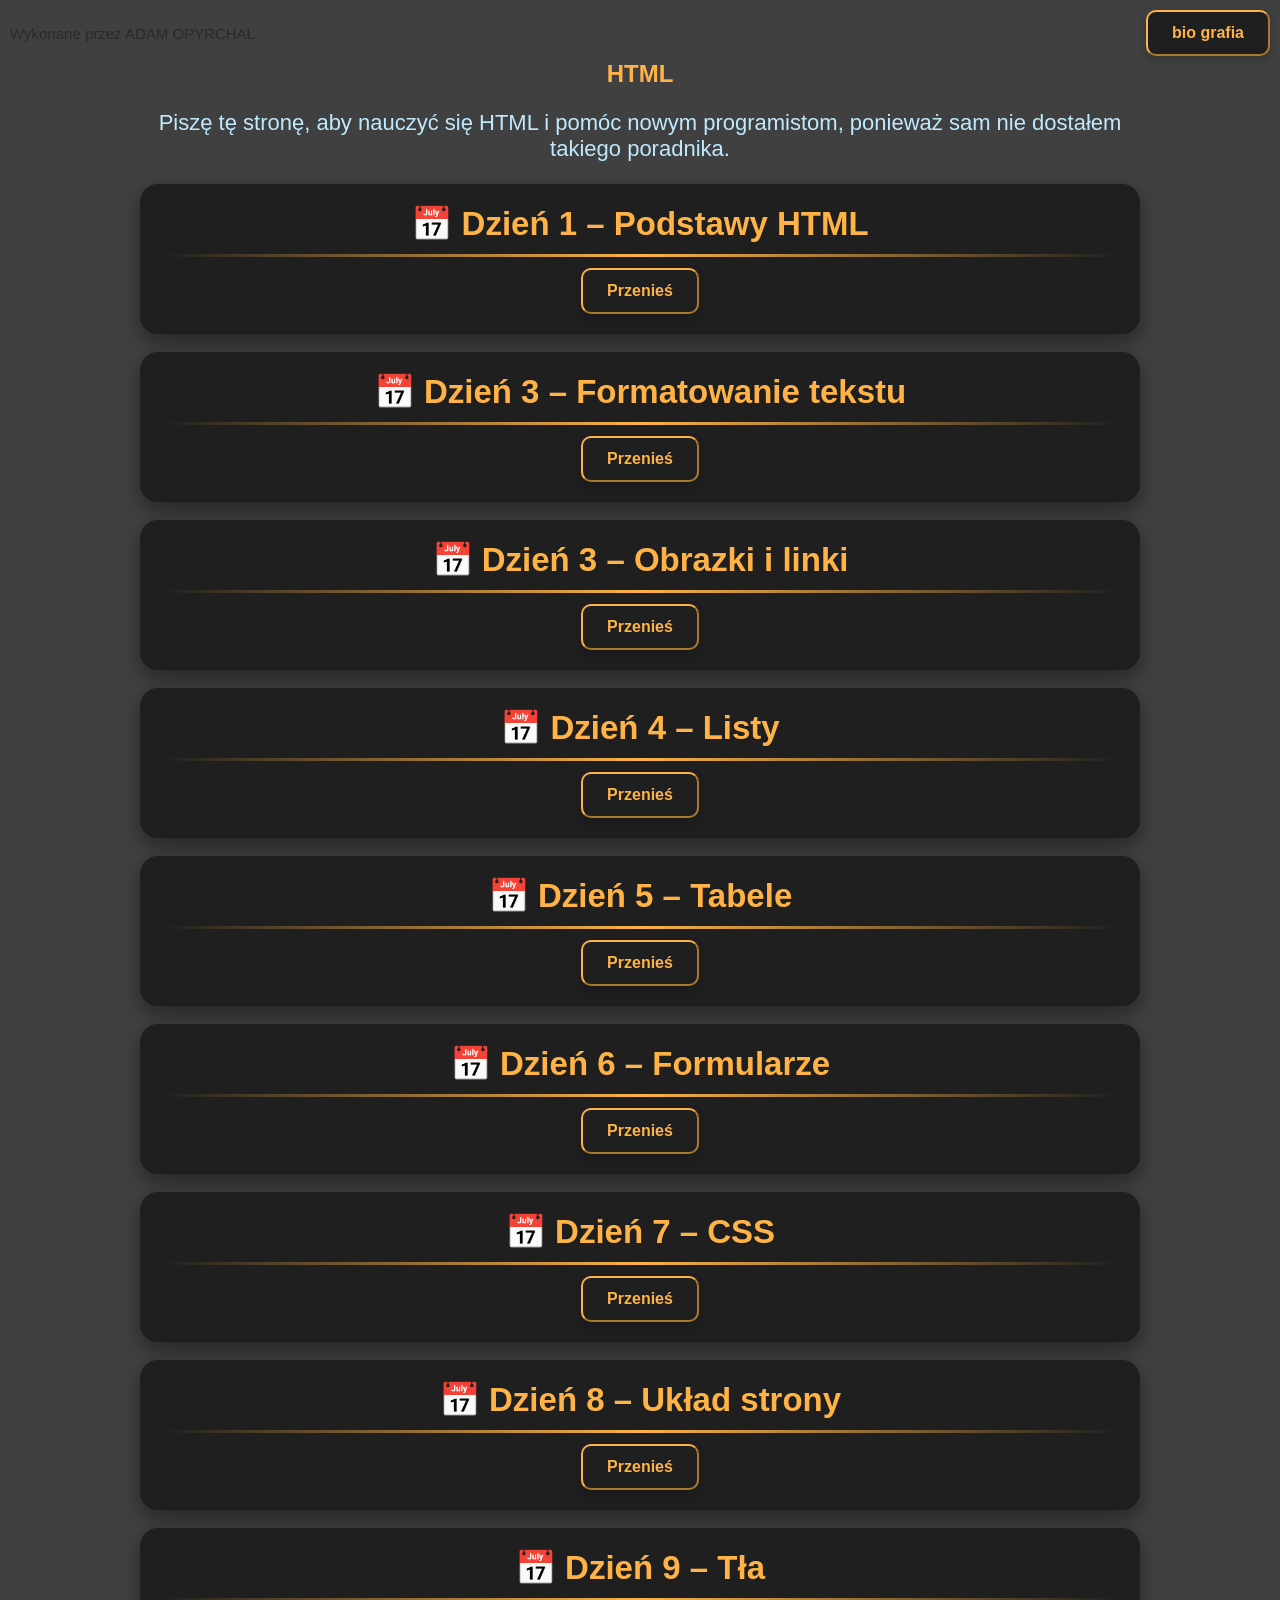
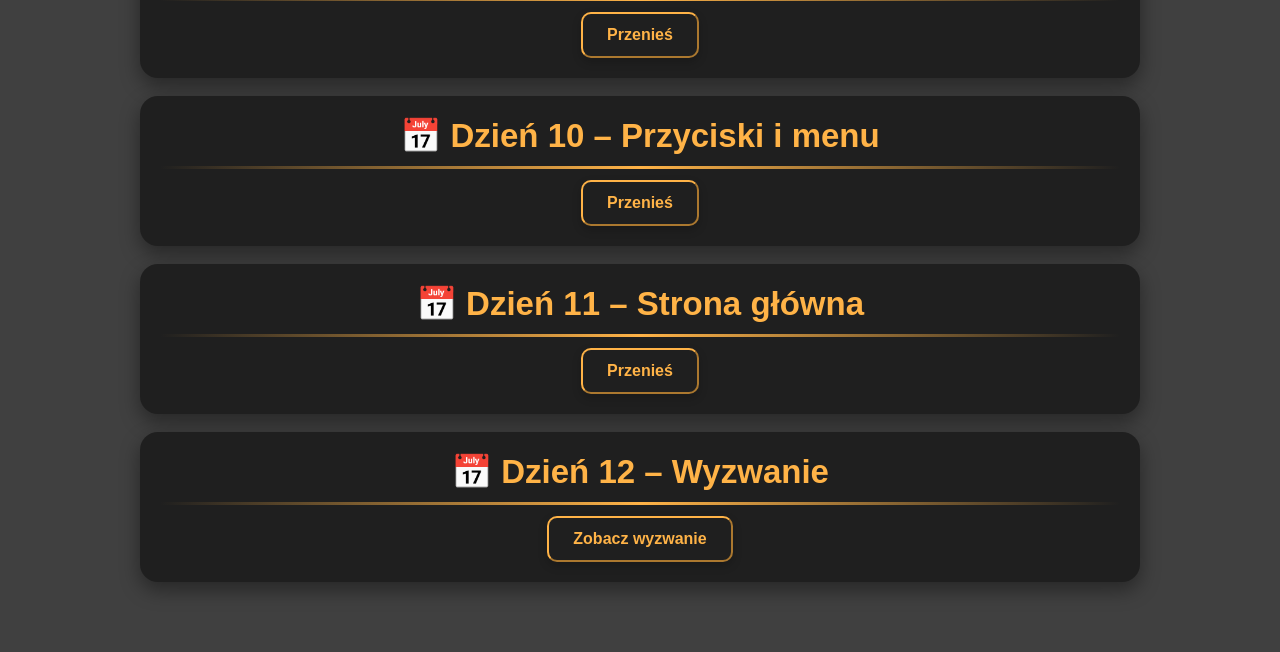
==== projekt/index.html @ 05d082ea "Add files via upload" ====
<!DOCTYPE html>
<html lang="pl">
<head>
<meta charset="UTF-8">
<meta name="viewport" content="width=device-width, initial-scale=1.0">
<link rel="stylesheet" href="wyglad.css">
<title>NAUKA HTML</title>

</head>
<body>
<div class="overlay">
<div class="container">
<h2>HTML</h2>
<p id="tekst">Wykonane przez ADAM OPYRCHAŁ </p>
<div class="rightekran">
<a href="biografia.htm"><button class="btn">bio grafia</button></a>
</div>
<div class="opis"><p></p>Piszę tę stronę, aby nauczyć się HTML i pomóc nowym programistom, ponieważ sam nie dostałem takiego poradnika.</p>
<div class="card"><h2>📅 Dzień 1 – Podstawy HTML</h2><hr class="hr2"><a  href="strony/podstawy.htm"><button class="btn">Przenieś</button></a></div>                       
<div class="card"><h2>📅 Dzień 3 – Formatowanie tekstu</h2><hr class="hr2"><a  href="strony/formatowanie.htm"><button class="btn">Przenieś</button></a></div>
<div class="card"><h2>📅 Dzień 3 – Obrazki i linki</h2><hr class="hr2"><a  href="strony/obrazki.htm"><button class="btn">Przenieś</button></a></div>
<div class="card"><h2>📅 Dzień 4 – Listy</h2><hr class="hr2"><a  href="strony/listy.htm"><button class="btn">Przenieś</button></a></div>
<div class="card"><h2>📅 Dzień 5 – Tabele</h2><hr class="hr2"><a  href="strony/tabele.htm"><button class="btn">Przenieś</button></a></div>
<div class="card"><h2>📅 Dzień 6 – Formularze</h2><hr class="hr"><a  href="strony/formularze.htm"><button class="btn">Przenieś</button></a></div>
<div class="card"><h2>📅 Dzień 7 – CSS</h2><hr class="hr2"><a  href="strony/css.htm"><button class="btn">Przenieś</button></a></div>
<div class="card"><h2>📅 Dzień 8 – Układ strony</h2><hr class="hr2"><a  href="strony/ukladstrony.htm"><button class="btn">Przenieś</button></a></div>
<div class="card"><h2>📅 Dzień 9 – Tła</h2><hr class="hr2"><a  href="strony/tla.htm"><button class="btn">Przenieś</button></a></div>
<div class="card"><h2>📅 Dzień 10 – Przyciski i menu</h2><hr class="hr2"><a  href="strony/przyciski.htm"><button class="btn">Przenieś</button></a></div>
<div class="card"><h2>📅 Dzień 11 – Strona główna</h2><hr class="hr2"><a  href="strony/stronaglownaaa.htm"><button class="btn">Przenieś</button></a></div>
<div class="card"><h2>📅 Dzień 12 – Wyzwanie</h2><hr class="hr2"><a  href="strony/wyzwanie.htm"><button class="btn">Zobacz wyzwanie</button></a></div>
</body>
</html>
---- projekt/wyglad.css ----
*{box-sizing:border-box}
body{
margin:0;
font-family:Arial,sans-serif;
background:url('https://images.unsplash.com/photo-1511512578047-dfb367046420') center/cover fixed;
color:#fff;
}
#tekst{
    position:fixed;
    top:10px;
    left:10px;
    font-size:15px;
    color: #2a2a2a;
}

.btn {
    background-color: #1f1f1f;
    color: #ffb347;
    padding: 12px 24px;
    font-size: 16px;
    font-weight: bold;
    border-radius: 10px;
    cursor: pointer;
    transition: 0.3s;
    box-shadow: 0 4px 10px rgba(0,0,0,0.2);
    border-color: #ffb347;
}

.btn:hover {
    background-color: #2a2a2a;
    transform: translateY(-2px);
    box-shadow: 0 6px 15px rgba(0,0,0,0.3);
    border-color: #ffb347;
}

.btn:active {
    transform: scale(0.96);
}

.overlay{
background:rgba(0,0,0,.75);
min-height:100vh;
padding:40px 20px;
}
.container{max-width:1000px;margin:auto}
h2{text-align:center;color:#ffb347}
h3 {
    text-align: left;color:#ffb347;
}
.opis{text-align:center;font-size:22px;color:#bfe9ff;margin-bottom:30px}
.card{
background:#1f1f1f;
border-radius:18px;
padding:20px;
margin:18px 0;
box-shadow:0 8px 20px rgba(0,0,0,.4);
transition:.25s;
}
.card:hover{transform:translateY(-4px);background:#2a2a2a}
.card h2{margin:0 0 10px;color:#ffb347}
.card p{line-height:1.7;margin:0;}
hr {
    border: none;
    height: 3px;
    background: linear-gradient(to right, transparent, #ffb347, transparent);
}
.center {
    text-align: center;
}
.rightekran {
    position: absolute;
    top: 10px;
    right: 10px;
}
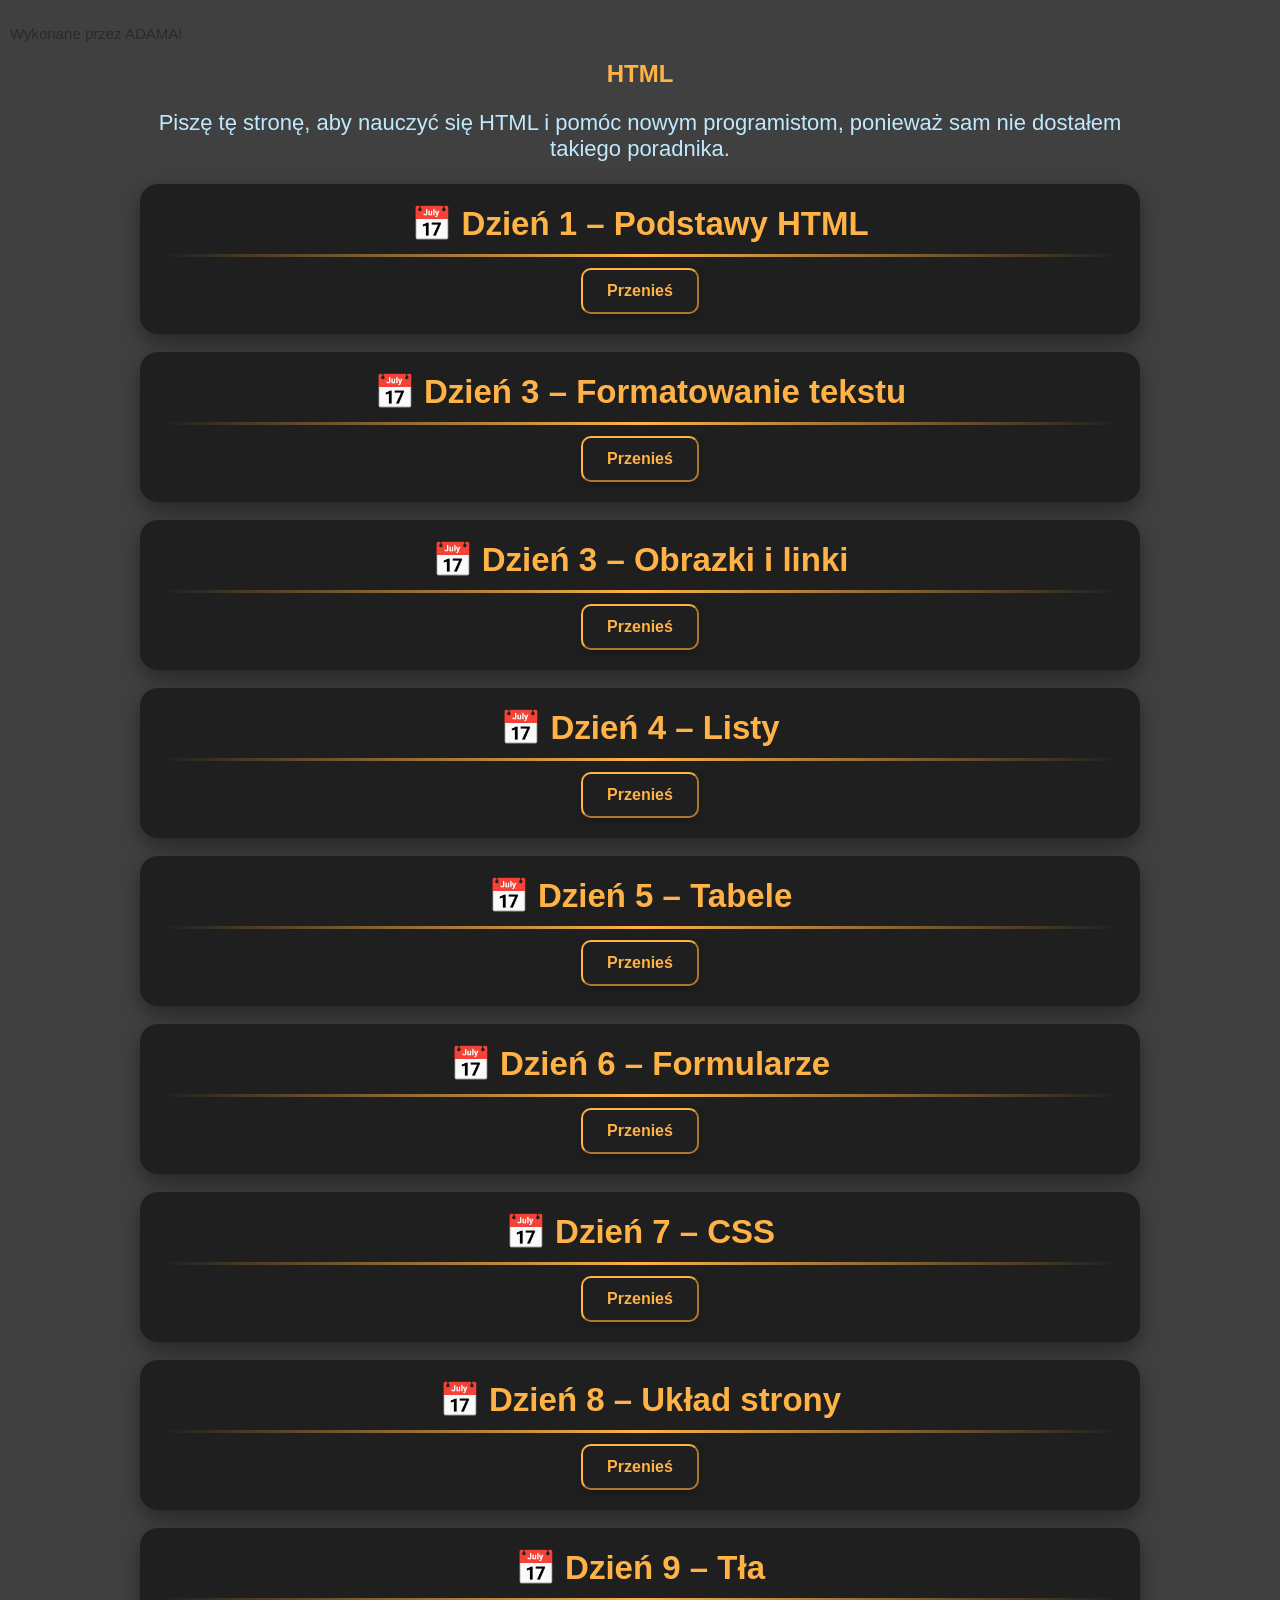
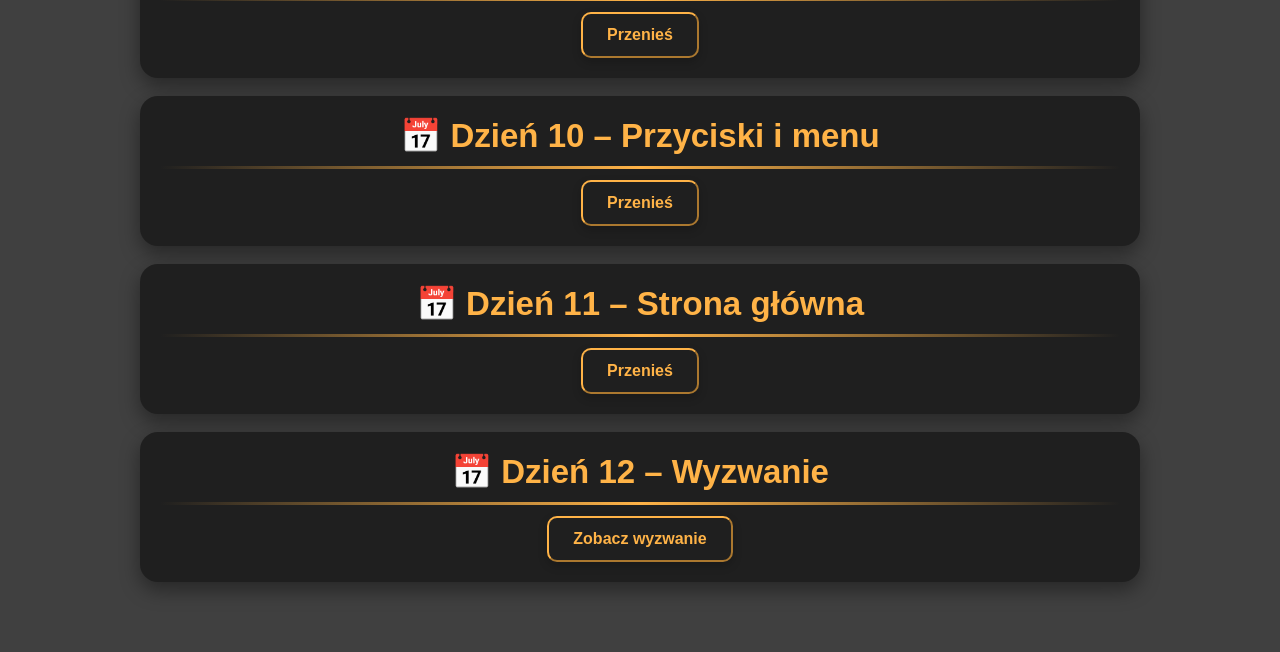
==== commit ab814e64: "Add files via upload" ====
--- a/projekt/index.html
+++ b/projekt/index.html
@@ -3,7 +3,7 @@
 <head>
 <meta charset="UTF-8">
 <meta name="viewport" content="width=device-width, initial-scale=1.0">
-<link rel="stylesheet" href="wyglad.css">
+<link rel="stylesheet" href="style.css">
 <title>NAUKA HTML</title>
 
 </head>
@@ -11,23 +11,22 @@
 <div class="overlay">
 <div class="container">
 <h2>HTML</h2>
-<p id="tekst">Wykonane przez ADAM OPYRCHAŁ </p>
+<p id="tekst">Wykonane przez ADAMA! </p>
 <div class="rightekran">
-<a href="biografia.htm"><button class="btn">bio grafia</button></a>
 </div>
 <div class="opis"><p></p>Piszę tę stronę, aby nauczyć się HTML i pomóc nowym programistom, ponieważ sam nie dostałem takiego poradnika.</p>
-<div class="card"><h2>📅 Dzień 1 – Podstawy HTML</h2><hr class="hr2"><a  href="strony/podstawy.htm"><button class="btn">Przenieś</button></a></div>                       
-<div class="card"><h2>📅 Dzień 3 – Formatowanie tekstu</h2><hr class="hr2"><a  href="strony/formatowanie.htm"><button class="btn">Przenieś</button></a></div>
-<div class="card"><h2>📅 Dzień 3 – Obrazki i linki</h2><hr class="hr2"><a  href="strony/obrazki.htm"><button class="btn">Przenieś</button></a></div>
-<div class="card"><h2>📅 Dzień 4 – Listy</h2><hr class="hr2"><a  href="strony/listy.htm"><button class="btn">Przenieś</button></a></div>
-<div class="card"><h2>📅 Dzień 5 – Tabele</h2><hr class="hr2"><a  href="strony/tabele.htm"><button class="btn">Przenieś</button></a></div>
-<div class="card"><h2>📅 Dzień 6 – Formularze</h2><hr class="hr"><a  href="strony/formularze.htm"><button class="btn">Przenieś</button></a></div>
-<div class="card"><h2>📅 Dzień 7 – CSS</h2><hr class="hr2"><a  href="strony/css.htm"><button class="btn">Przenieś</button></a></div>
-<div class="card"><h2>📅 Dzień 8 – Układ strony</h2><hr class="hr2"><a  href="strony/ukladstrony.htm"><button class="btn">Przenieś</button></a></div>
-<div class="card"><h2>📅 Dzień 9 – Tła</h2><hr class="hr2"><a  href="strony/tla.htm"><button class="btn">Przenieś</button></a></div>
-<div class="card"><h2>📅 Dzień 10 – Przyciski i menu</h2><hr class="hr2"><a  href="strony/przyciski.htm"><button class="btn">Przenieś</button></a></div>
-<div class="card"><h2>📅 Dzień 11 – Strona główna</h2><hr class="hr2"><a  href="strony/stronaglownaaa.htm"><button class="btn">Przenieś</button></a></div>
-<div class="card"><h2>📅 Dzień 12 – Wyzwanie</h2><hr class="hr2"><a  href="strony/wyzwanie.htm"><button class="btn">Zobacz wyzwanie</button></a></div>
+<div class="card"><h2>📅 Dzień 1 – Podstawy HTML</h2><hr class="hr2"><a  href="strony/podstawy.html"><button class="btn">Przenieś</button></a></div>                       
+<div class="card"><h2>📅 Dzień 3 – Formatowanie tekstu</h2><hr class="hr2"><a  href="strony/formatowanie.html"><button class="btn">Przenieś</button></a></div>
+<div class="card"><h2>📅 Dzień 3 – Obrazki i linki</h2><hr class="hr2"><a  href="strony/obrazki.html"><button class="btn">Przenieś</button></a></div>
+<div class="card"><h2>📅 Dzień 4 – Listy</h2><hr class="hr2"><a  href="strony/listy.html"><button class="btn">Przenieś</button></a></div>
+<div class="card"><h2>📅 Dzień 5 – Tabele</h2><hr class="hr2"><a  href="strony/tabele.html"><button class="btn">Przenieś</button></a></div>
+<div class="card"><h2>📅 Dzień 6 – Formularze</h2><hr class="hr"><a  href="strony/formularze.html"><button class="btn">Przenieś</button></a></div>
+<div class="card"><h2>📅 Dzień 7 – CSS</h2><hr class="hr2"><a  href="strony/css.html"><button class="btn">Przenieś</button></a></div>
+<div class="card"><h2>📅 Dzień 8 – Układ strony</h2><hr class="hr2"><a  href="strony/ukladstrony.html"><button class="btn">Przenieś</button></a></div>
+<div class="card"><h2>📅 Dzień 9 – Tła</h2><hr class="hr2"><a  href="strony/tla.html"><button class="btn">Przenieś</button></a></div>
+<div class="card"><h2>📅 Dzień 10 – Przyciski i menu</h2><hr class="hr2"><a  href="strony/przyciski.html"><button class="btn">Przenieś</button></a></div>
+<div class="card"><h2>📅 Dzień 11 – Strona główna</h2><hr class="hr2"><a  href="strony/stronaglownaaa.html"><button class="btn">Przenieś</button></a></div>
+<div class="card"><h2>📅 Dzień 12 – Wyzwanie</h2><hr class="hr2"><a  href="strony/wyzwanie.html"><button class="btn">Zobacz wyzwanie</button></a></div>
 </body>
 </html>
 
--- a/projekt/style.css
+++ b/projekt/style.css
@@ -0,0 +1,110 @@
+* {
+    box-sizing: border-box
+}
+
+body {
+    margin: 0;
+    font-family: Arial, sans-serif;
+    background: url('https://images.unsplash.com/photo-1511512578047-dfb367046420') center/cover fixed;
+    color: #fff;
+}
+
+#tekst {
+    position: fixed;
+    top: 10px;
+    left: 10px;
+    font-size: 15px;
+    color: #2a2a2a;
+}
+
+.btn {
+    background-color: #1f1f1f;
+    color: #ffb347;
+    padding: 12px 24px;
+    font-size: 16px;
+    font-weight: bold;
+    border-radius: 10px;
+    cursor: pointer;
+    transition: 0.3s;
+    box-shadow: 0 4px 10px rgba(0, 0, 0, 0.2);
+    border-color: #ffb347;
+}
+
+.btn:hover {
+    background-color: #2a2a2a;
+    transform: translateY(-2px);
+    box-shadow: 0 6px 15px rgba(0, 0, 0, 0.3);
+    border-color: #ffb347;
+}
+
+.btn:active {
+    transform: scale(0.96);
+}
+
+.overlay {
+    background: rgba(0, 0, 0, .75);
+    min-height: 100vh;
+    padding: 40px 20px;
+}
+
+.container {
+    max-width: 1000px;
+    margin: auto
+}
+
+h2 {
+    text-align: center;
+    color: #ffb347
+}
+
+h3 {
+    text-align: left;
+    color: #ffb347;
+}
+
+.opis {
+    text-align: center;
+    font-size: 22px;
+    color: #bfe9ff;
+    margin-bottom: 30px
+}
+
+.card {
+    background: #1f1f1f;
+    border-radius: 18px;
+    padding: 20px;
+    margin: 18px 0;
+    box-shadow: 0 8px 20px rgba(0, 0, 0, .4);
+    transition: .25s;
+}
+
+.card:hover {
+    transform: translateY(-4px);
+    background: #2a2a2a
+}
+
+.card h2 {
+    margin: 0 0 10px;
+    color: #ffb347
+}
+
+.card p {
+    line-height: 1.7;
+    margin: 0;
+}
+
+hr {
+    border: none;
+    height: 3px;
+    background: linear-gradient(to right, transparent, #ffb347, transparent);
+}
+
+.center {
+    text-align: center;
+}
+
+.rightekran {
+    position: absolute;
+    top: 10px;
+    right: 10px;
+}
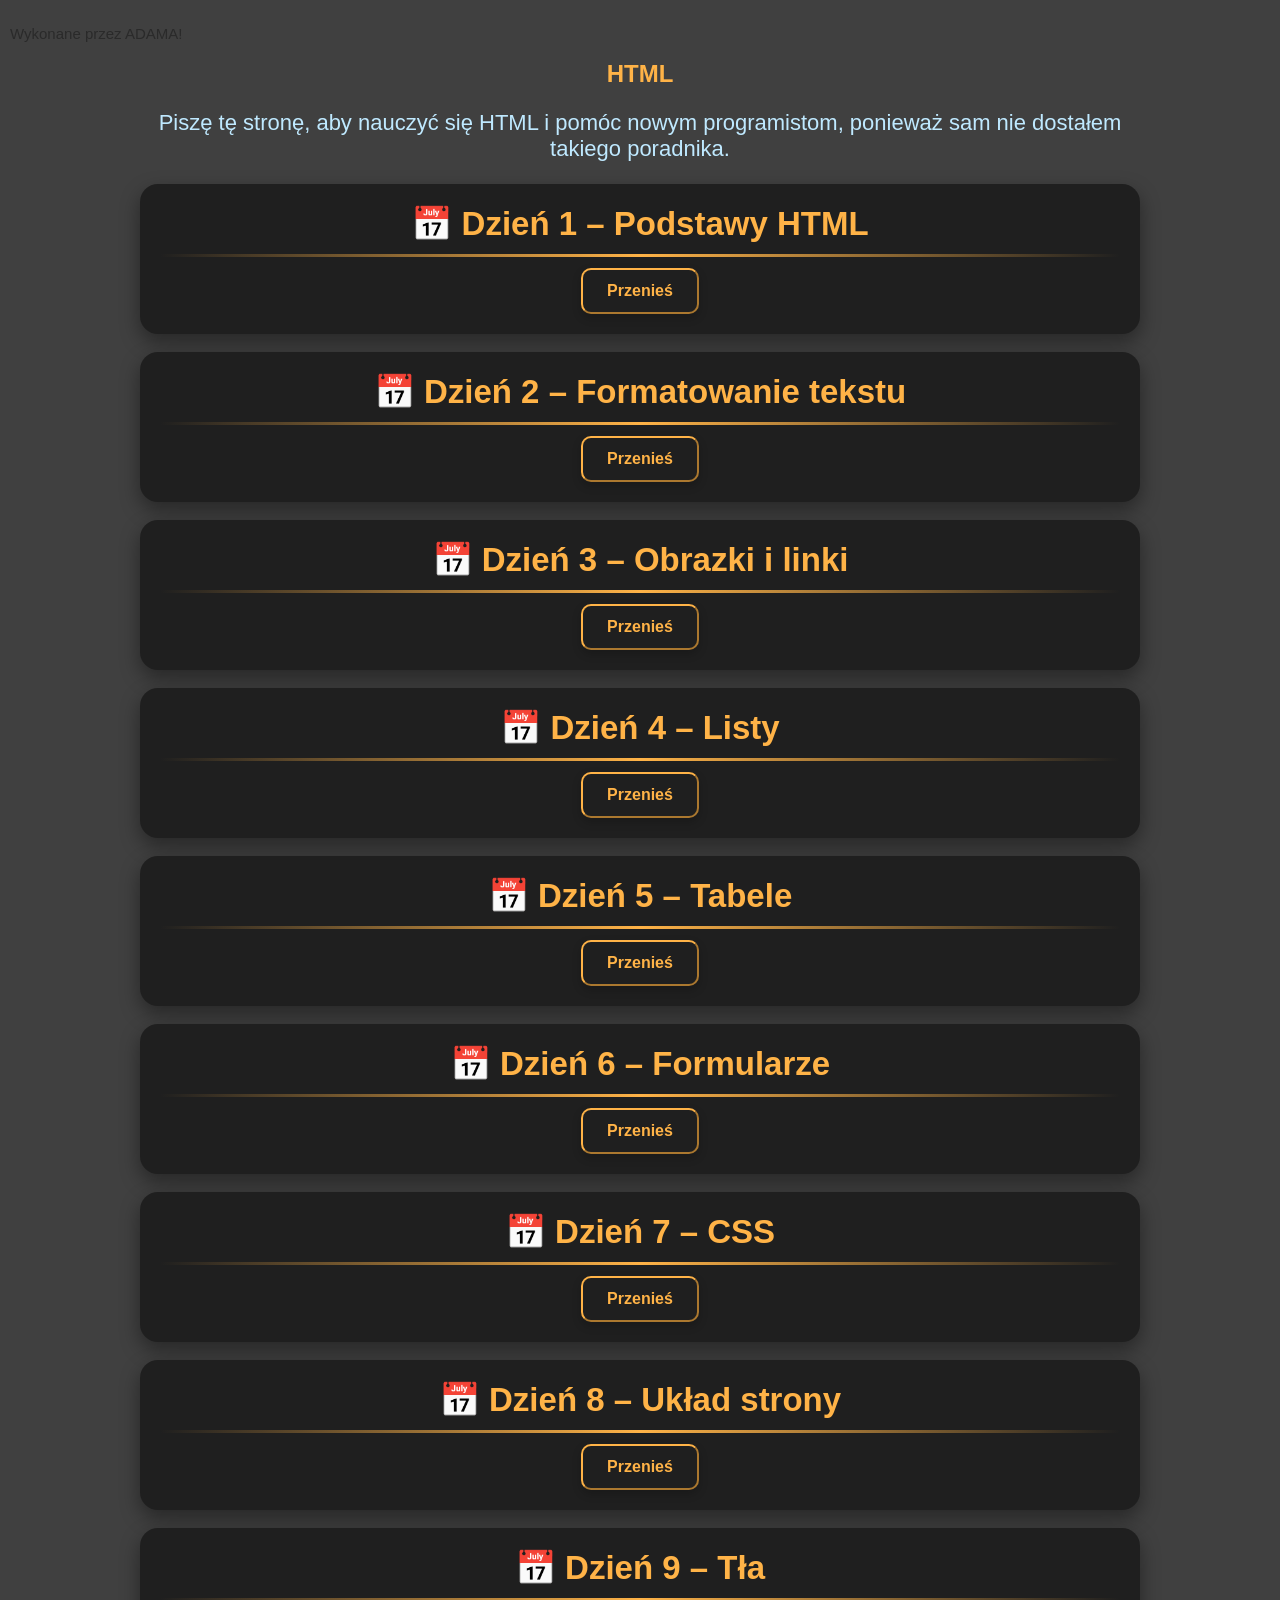
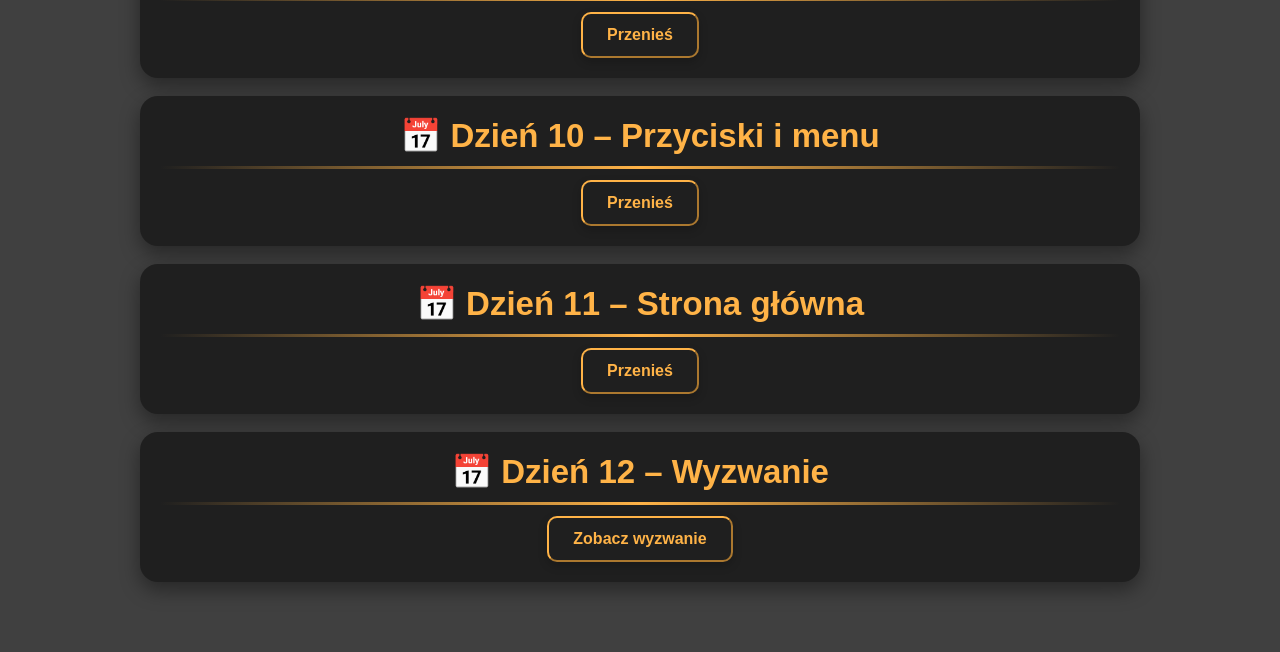
==== commit 1ab977da: "Add files via upload" ====
--- a/projekt/index.html
+++ b/projekt/index.html
@@ -16,7 +16,7 @@
 </div>
 <div class="opis"><p></p>Piszę tę stronę, aby nauczyć się HTML i pomóc nowym programistom, ponieważ sam nie dostałem takiego poradnika.</p>
 <div class="card"><h2>📅 Dzień 1 – Podstawy HTML</h2><hr class="hr2"><a  href="strony/podstawy.html"><button class="btn">Przenieś</button></a></div>                       
-<div class="card"><h2>📅 Dzień 3 – Formatowanie tekstu</h2><hr class="hr2"><a  href="strony/formatowanie.html"><button class="btn">Przenieś</button></a></div>
+<div class="card"><h2>📅 Dzień 2 – Formatowanie tekstu</h2><hr class="hr2"><a  href="strony/formatowanie.html"><button class="btn">Przenieś</button></a></div>
 <div class="card"><h2>📅 Dzień 3 – Obrazki i linki</h2><hr class="hr2"><a  href="strony/obrazki.html"><button class="btn">Przenieś</button></a></div>
 <div class="card"><h2>📅 Dzień 4 – Listy</h2><hr class="hr2"><a  href="strony/listy.html"><button class="btn">Przenieś</button></a></div>
 <div class="card"><h2>📅 Dzień 5 – Tabele</h2><hr class="hr2"><a  href="strony/tabele.html"><button class="btn">Przenieś</button></a></div>
--- a/projekt/style.css
+++ b/projekt/style.css
@@ -10,7 +10,7 @@
 }
 
 #tekst {
-    position: fixed;
+    position: absolute;
     top: 10px;
     left: 10px;
     font-size: 15px;
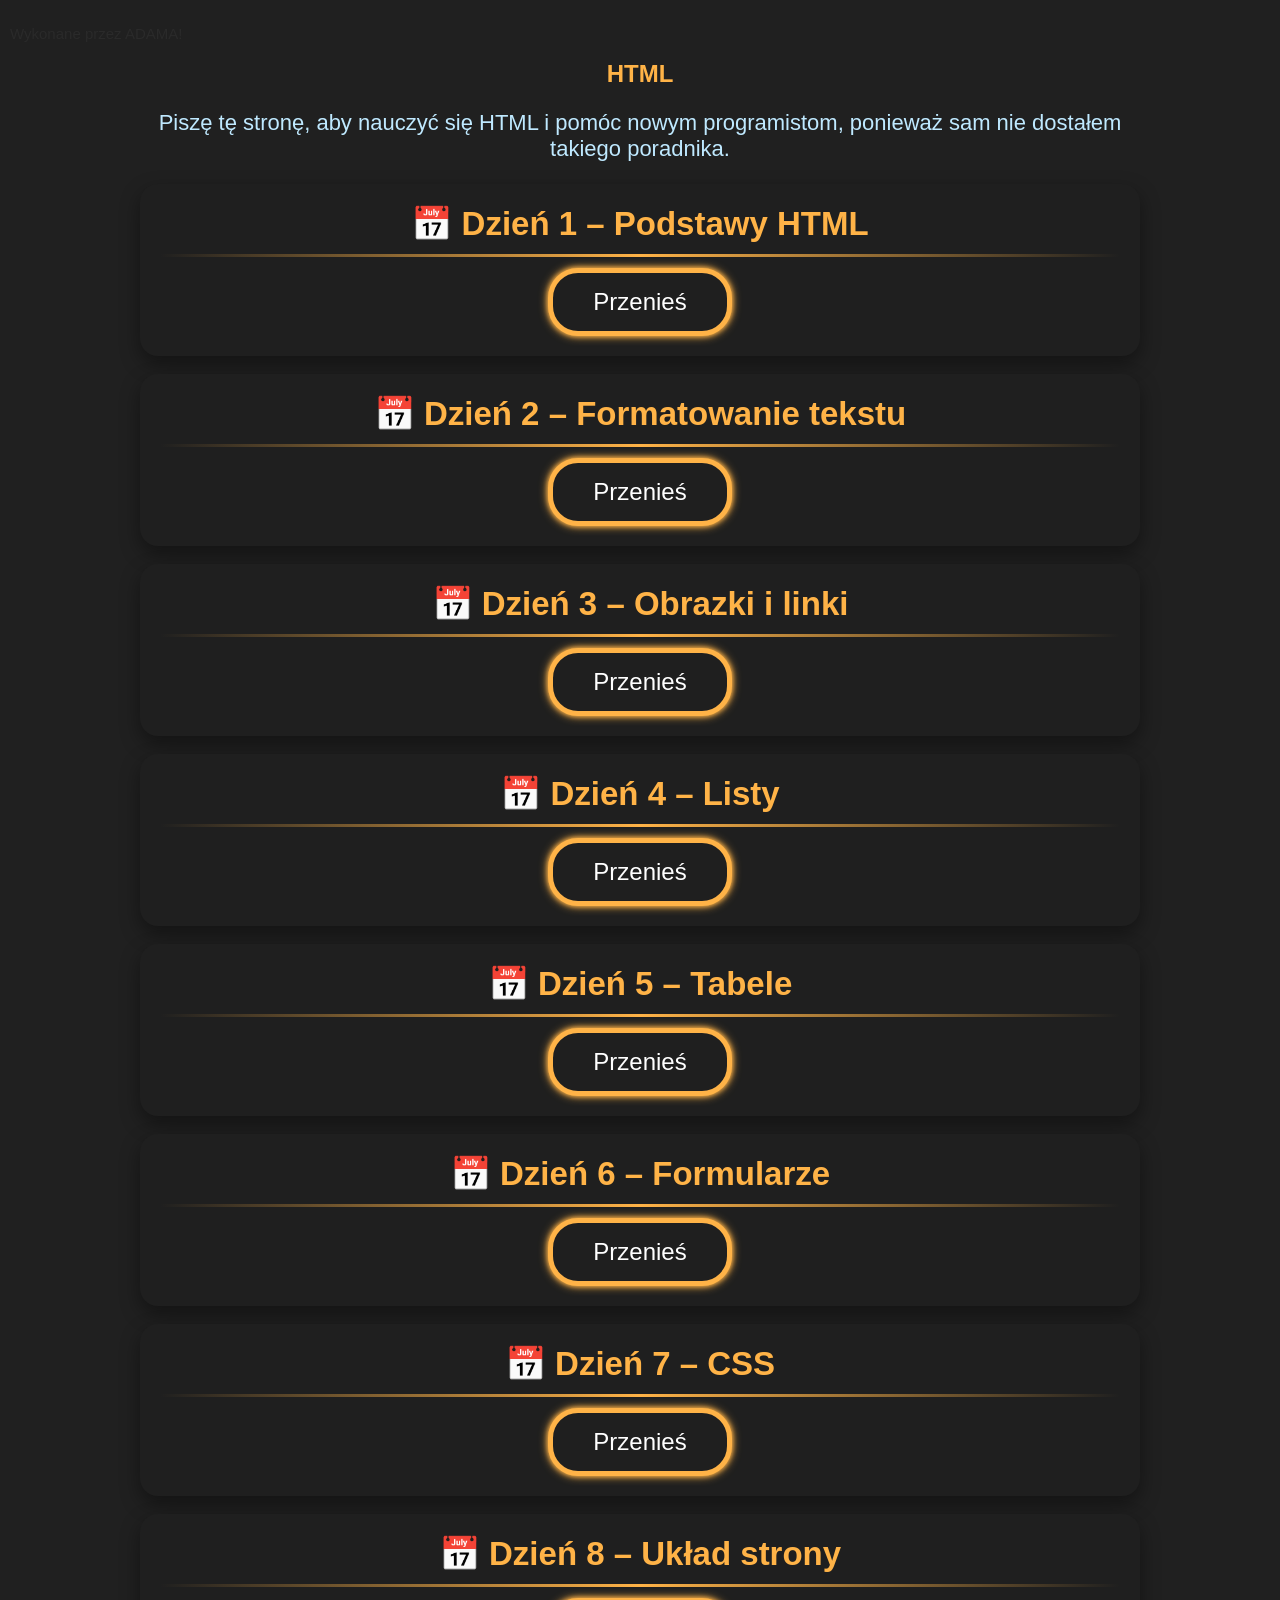
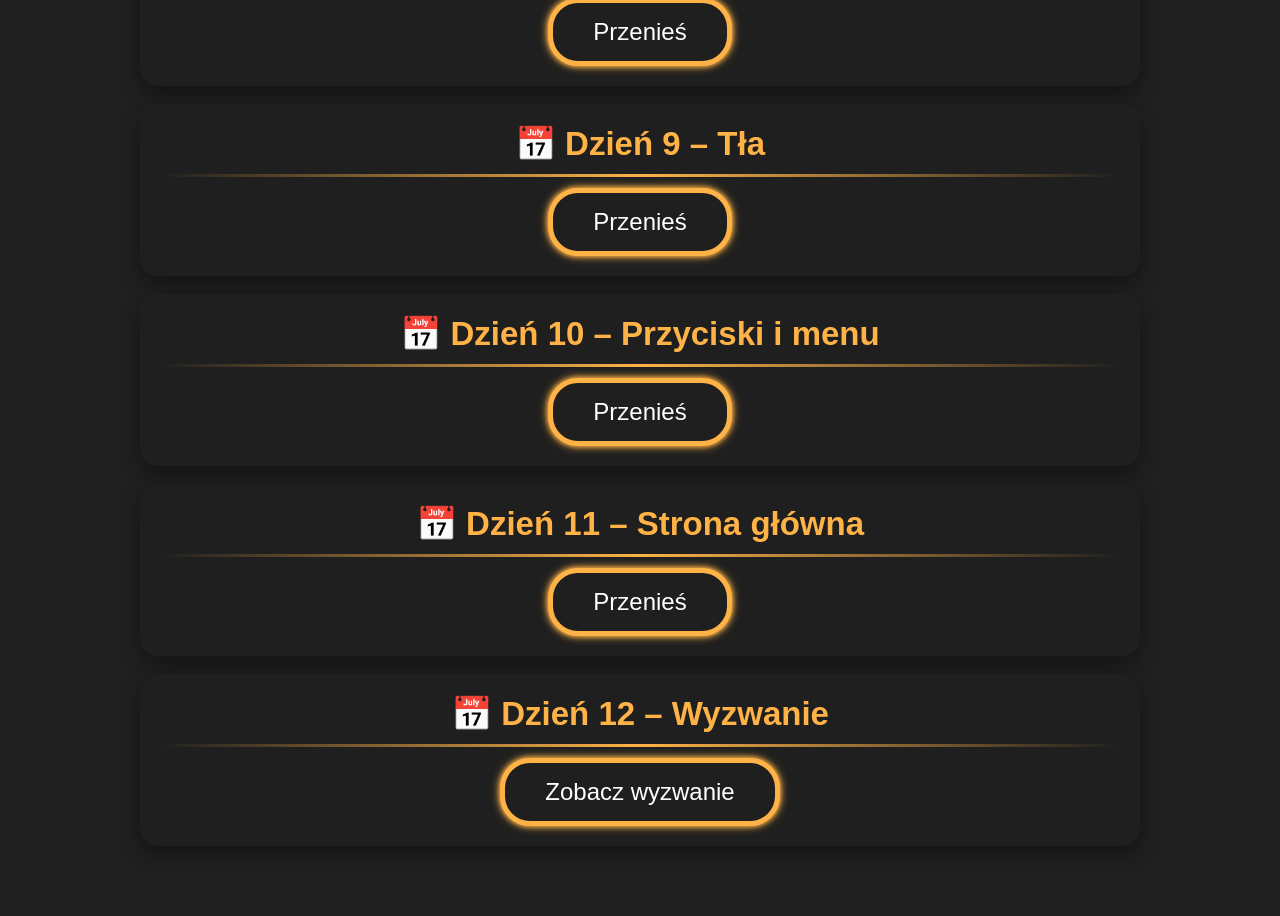
==== commit 45a3c018: "Add files via upload" ====
--- a/projekt/index.html
+++ b/projekt/index.html
@@ -15,18 +15,18 @@
 <div class="rightekran">
 </div>
 <div class="opis"><p></p>Piszę tę stronę, aby nauczyć się HTML i pomóc nowym programistom, ponieważ sam nie dostałem takiego poradnika.</p>
-<div class="card"><h2>📅 Dzień 1 – Podstawy HTML</h2><hr class="hr2"><a  href="strony/podstawy.html"><button class="btn">Przenieś</button></a></div>                       
-<div class="card"><h2>📅 Dzień 2 – Formatowanie tekstu</h2><hr class="hr2"><a  href="strony/formatowanie.html"><button class="btn">Przenieś</button></a></div>
-<div class="card"><h2>📅 Dzień 3 – Obrazki i linki</h2><hr class="hr2"><a  href="strony/obrazki.html"><button class="btn">Przenieś</button></a></div>
-<div class="card"><h2>📅 Dzień 4 – Listy</h2><hr class="hr2"><a  href="strony/listy.html"><button class="btn">Przenieś</button></a></div>
-<div class="card"><h2>📅 Dzień 5 – Tabele</h2><hr class="hr2"><a  href="strony/tabele.html"><button class="btn">Przenieś</button></a></div>
-<div class="card"><h2>📅 Dzień 6 – Formularze</h2><hr class="hr"><a  href="strony/formularze.html"><button class="btn">Przenieś</button></a></div>
-<div class="card"><h2>📅 Dzień 7 – CSS</h2><hr class="hr2"><a  href="strony/css.html"><button class="btn">Przenieś</button></a></div>
-<div class="card"><h2>📅 Dzień 8 – Układ strony</h2><hr class="hr2"><a  href="strony/ukladstrony.html"><button class="btn">Przenieś</button></a></div>
-<div class="card"><h2>📅 Dzień 9 – Tła</h2><hr class="hr2"><a  href="strony/tla.html"><button class="btn">Przenieś</button></a></div>
-<div class="card"><h2>📅 Dzień 10 – Przyciski i menu</h2><hr class="hr2"><a  href="strony/przyciski.html"><button class="btn">Przenieś</button></a></div>
-<div class="card"><h2>📅 Dzień 11 – Strona główna</h2><hr class="hr2"><a  href="strony/stronaglownaaa.html"><button class="btn">Przenieś</button></a></div>
-<div class="card"><h2>📅 Dzień 12 – Wyzwanie</h2><hr class="hr2"><a  href="strony/wyzwanie.html"><button class="btn">Zobacz wyzwanie</button></a></div>
+<div class="card"><h2>📅 Dzień 1 – Podstawy HTML</h2><hr class="hr2"><a  href="strony/podstawy.html"><button class="neon-btn">Przenieś</button></a></div>                       
+<div class="card"><h2>📅 Dzień 2 – Formatowanie tekstu</h2><hr class="hr2"><a  href="strony/formatowanie.html"><button class="neon-btn">Przenieś</button></a></div>
+<div class="card"><h2>📅 Dzień 3 – Obrazki i linki</h2><hr class="hr2"><a  href="strony/obrazki.html"><button class="neon-btn">Przenieś</button></a></div>
+<div class="card"><h2>📅 Dzień 4 – Listy</h2><hr class="hr2"><a  href="strony/listy.html"><button class="neon-btn">Przenieś</button></a></div>
+<div class="card"><h2>📅 Dzień 5 – Tabele</h2><hr class="hr2"><a  href="strony/tabele.html"><button class="neon-btn">Przenieś</button></a></div>
+<div class="card"><h2>📅 Dzień 6 – Formularze</h2><hr class="hr"><a  href="strony/formularze.html"><button class="neon-btn">Przenieś</button></a></div>
+<div class="card"><h2>📅 Dzień 7 – CSS</h2><hr class="hr2"><a  href="strony/css.html"><button class="neon-btn">Przenieś</button></a></div>
+<div class="card"><h2>📅 Dzień 8 – Układ strony</h2><hr class="hr2"><a  href="strony/ukladstrony.html"><button class="neon-btn">Przenieś</button></a></div>
+<div class="card"><h2>📅 Dzień 9 – Tła</h2><hr class="hr2"><a  href="strony/tla.html"><button class="neon-btn">Przenieś</button></a></div>
+<div class="card"><h2>📅 Dzień 10 – Przyciski i menu</h2><hr class="hr2"><a  href="strony/przyciski.html"><button class="neon-btn">Przenieś</button></a></div>
+<div class="card"><h2>📅 Dzień 11 – Strona główna</h2><hr class="hr2"><a  href="strony/stronaglownaaa.html"><button class="neon-btn">Przenieś</button></a></div>
+<div class="card"><h2>📅 Dzień 12 – Wyzwanie</h2><hr class="hr2"><a  href="strony/wyzwanie.html"><button class="neon-btn">Zobacz wyzwanie</button></a></div>
 </body>
 </html>
 
--- a/projekt/style.css
+++ b/projekt/style.css
@@ -6,7 +6,7 @@
     margin: 0;
     font-family: Arial, sans-serif;
     background: url('https://images.unsplash.com/photo-1511512578047-dfb367046420') center/cover fixed;
-    color: #fff;
+    background-color: gray;
 }
 
 #tekst {
@@ -17,28 +17,31 @@
     color: #2a2a2a;
 }
 
-.btn {
-    background-color: #1f1f1f;
-    color: #ffb347;
-    padding: 12px 24px;
-    font-size: 16px;
-    font-weight: bold;
-    border-radius: 10px;
+.neon-btn {
+    padding: 15px 40px;
+    font-size: 24px;
+    color: white;
+    background: #1f1f1f;
+    border: 5px solid #ffb347;
+    border-radius: 30px;
     cursor: pointer;
     transition: 0.3s;
-    box-shadow: 0 4px 10px rgba(0, 0, 0, 0.2);
-    border-color: #ffb347;
+    box-shadow:
+        0 0 5px #ffb347,
+        0 0 10px #ffb347;
+    0 0 20px #00ffff;
+
 }
 
-.btn:hover {
-    background-color: #2a2a2a;
-    transform: translateY(-2px);
-    box-shadow: 0 6px 15px rgba(0, 0, 0, 0.3);
-    border-color: #ffb347;
-}
+.neon-btn:hover {
+    background: #1f1f1f;
+    color: #ffb347;
+    box-shadow:
+        0 0 5px #ffb347,
+        0 0 15px #ffb347,
+        0 0 30px #ffb347,
+        0 0 40px #ffb347;
 
-.btn:active {
-    transform: scale(0.96);
 }
 
 .overlay {
